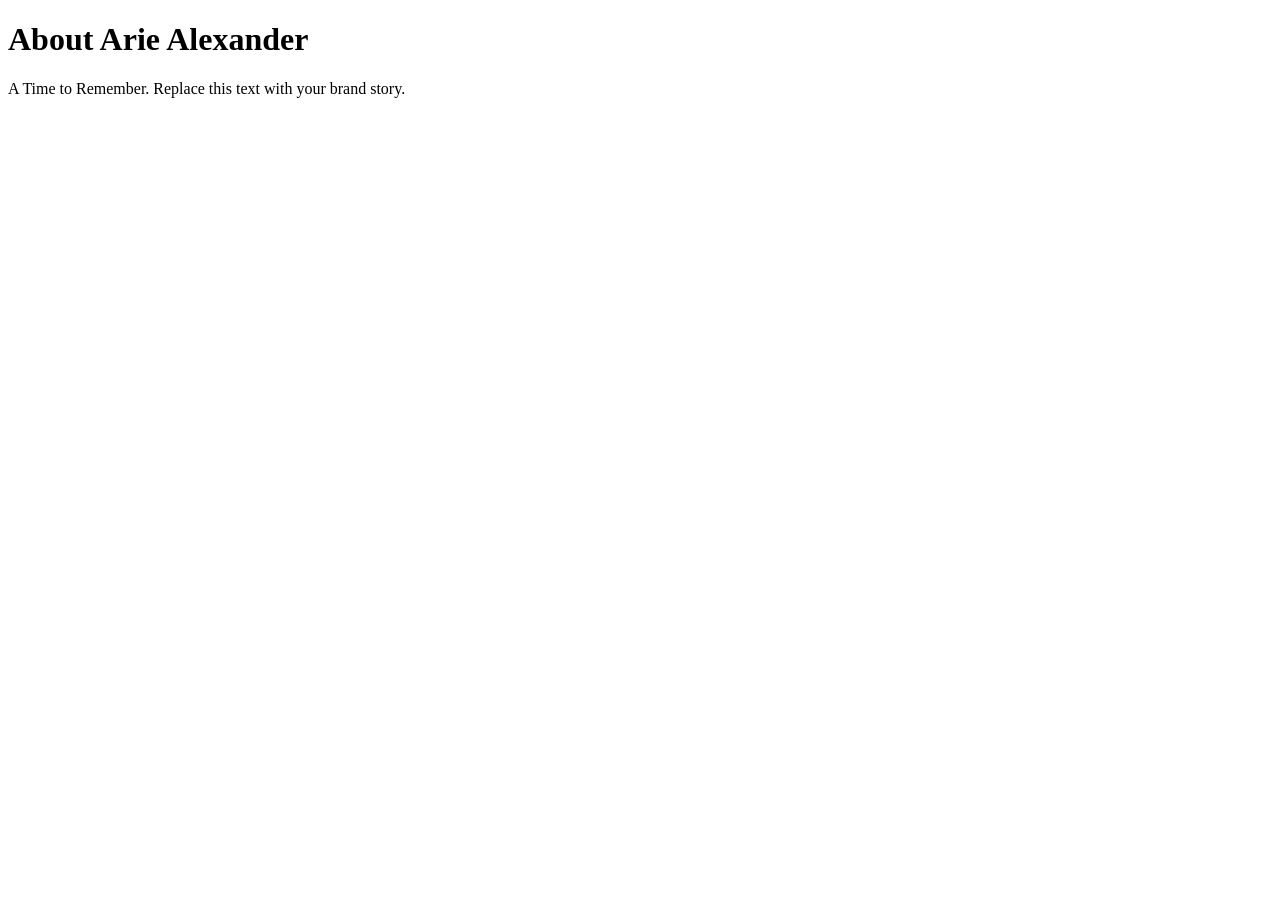
==== about.html @ d4bf246c "Add files via upload" ====
<!doctype html><html lang="en"><head><meta charset="utf-8"><meta name="viewport" content="width=device-width,initial-scale=1">
<title>Arie Alexander | A Time to Remember</title>
<meta name="description" content="Arie Alexander — A Time to Remember. Discover curated jewelry, charm sets, necklaces, bracelets, gift sets, and more.">
<meta property="og:type" content="website"><meta property="og:title" content="Arie Alexander | A Time to Remember"><meta property="og:description" content="Curated jewelry, charm sets, necklaces, bracelets, and gift sets."><meta property="og:image" content="assets/images/aa.JPEG"><meta name="twitter:card" content="summary_large_image">
<link rel="icon" href="assets/images/aa.JPEG"><link rel="preconnect" href="https://fonts.googleapis.com"><link rel="preconnect" href="https://fonts.gstatic.com" crossorigin>
<link href="https://fonts.googleapis.com/css2?family=Cormorant+Garamond:ital,wght@0,500;1,500&family=Jost:wght@400;500&display=swap" rel="stylesheet">
<link rel="stylesheet" href="assets/css/styles.css"></head><body data-page="about"><a class="btn" style="position:absolute;left:-999px" href="#main" onfocus="this.style.left='8px'">Skip to content</a><div id="site-header"></div><main id="main">
<div class="wrap narrow"><h1 class="serif">About Arie Alexander</h1><p>A Time to Remember. Replace this text with your brand story.</p></div>
</main><div id="site-footer"></div><script src="assets/js/products.js"></script><script src="assets/js/cart.js"></script><script src="assets/js/app.js"></script></body></html>
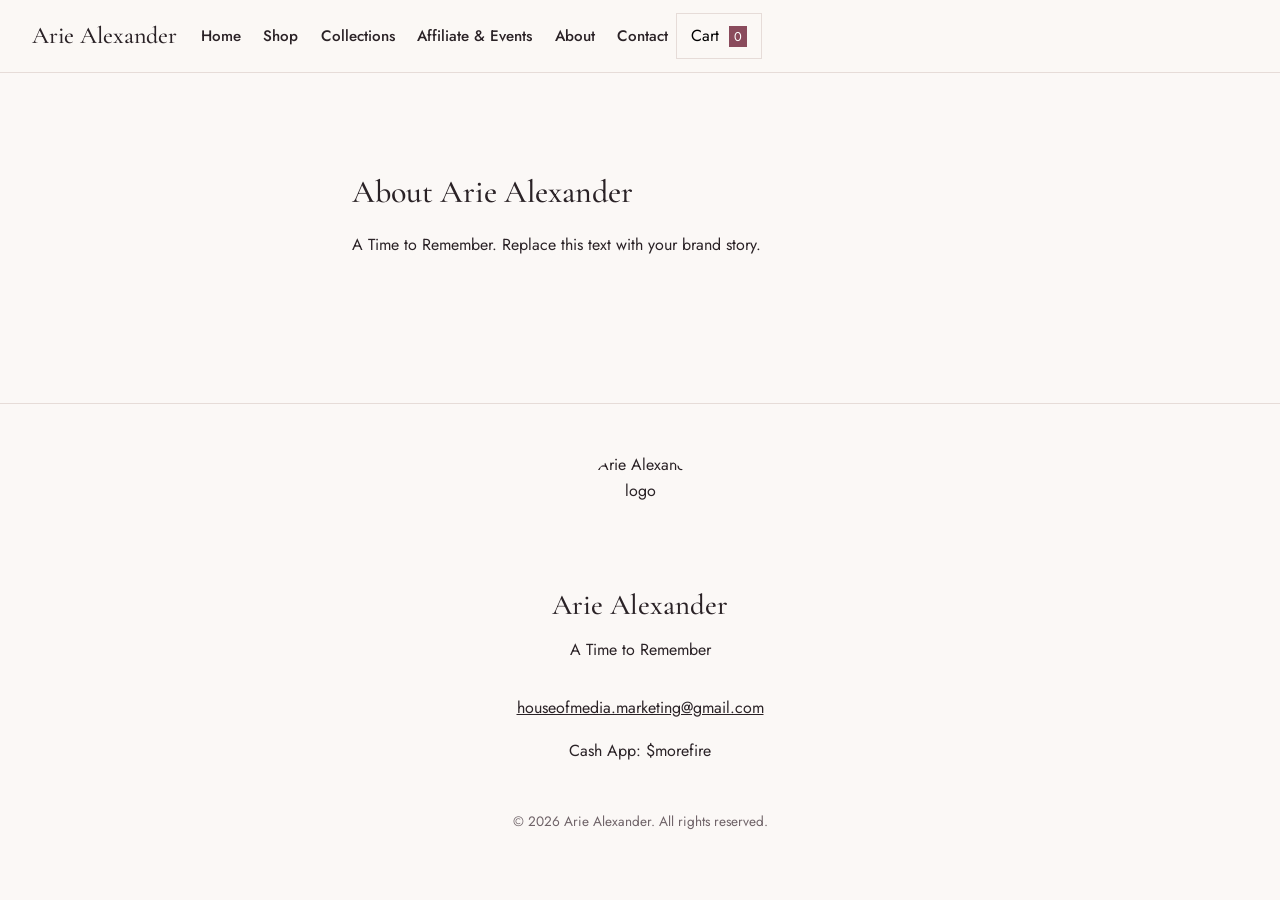
==== commit 754a9801: "Change Open Graph image and favicon to JPEG Updated Open Graph and favicon image references." ====
--- a/about.html
+++ b/about.html
@@ -1,8 +1,8 @@
 <!doctype html><html lang="en"><head><meta charset="utf-8"><meta name="viewport" content="width=device-width,initial-scale=1">
 <title>Arie Alexander | A Time to Remember</title>
 <meta name="description" content="Arie Alexander — A Time to Remember. Discover curated jewelry, charm sets, necklaces, bracelets, gift sets, and more.">
-<meta property="og:type" content="website"><meta property="og:title" content="Arie Alexander | A Time to Remember"><meta property="og:description" content="Curated jewelry, charm sets, necklaces, bracelets, and gift sets."><meta property="og:image" content="assets/images/aa.JPEG"><meta name="twitter:card" content="summary_large_image">
-<link rel="icon" href="assets/images/aa.JPEG"><link rel="preconnect" href="https://fonts.googleapis.com"><link rel="preconnect" href="https://fonts.gstatic.com" crossorigin>
+<meta property="og:type" content="website"><meta property="og:title" content="Arie Alexander | A Time to Remember"><meta property="og:description" content="Curated jewelry, charm sets, necklaces, bracelets, and gift sets."><meta property="og:image" content="assets/images/aa.jpg"><meta name="twitter:card" content="summary_large_image">
+<link rel="icon" href="assets/images/aa.jpg"><link rel="preconnect" href="https://fonts.googleapis.com"><link rel="preconnect" href="https://fonts.gstatic.com" crossorigin>
 <link href="https://fonts.googleapis.com/css2?family=Cormorant+Garamond:ital,wght@0,500;1,500&family=Jost:wght@400;500&display=swap" rel="stylesheet">
 <link rel="stylesheet" href="assets/css/styles.css"></head><body data-page="about"><a class="btn" style="position:absolute;left:-999px" href="#main" onfocus="this.style.left='8px'">Skip to content</a><div id="site-header"></div><main id="main">
 <div class="wrap narrow"><h1 class="serif">About Arie Alexander</h1><p>A Time to Remember. Replace this text with your brand story.</p></div>
--- a/assets/css/styles.css
+++ b/assets/css/styles.css
@@ -0,0 +1,44 @@
+:root{--bg:#fbf8f6;--ink:#2a2226;--mute:#6f6368;--rose:#8a4b5c;--line:#e6dcd8;--blush:#f1e4e2;--ease:cubic-bezier(.2,.7,.2,1)}
+*{box-sizing:border-box}html{scroll-behavior:smooth}
+body{margin:0;background:var(--bg);color:var(--ink);font:16px/1.65 "Jost",system-ui,sans-serif}
+.serif,h1,h2,h3{font-family:"Cormorant Garamond",Georgia,serif;font-weight:500;line-height:1.15}
+img{max-width:100%;display:block}a{color:inherit}
+:focus-visible{outline:2px solid var(--rose);outline-offset:3px}
+.hdr{position:sticky;top:0;z-index:30;display:flex;align-items:center;gap:.5rem;padding:.6rem 1rem;background:rgba(251,248,246,.95);border-bottom:1px solid var(--line)}
+.brand{font:500 1.5rem "Cormorant Garamond",serif;text-decoration:none;margin-right:auto}
+.icon{font:inherit;background:none;border:1px solid var(--line);padding:.55rem .9rem;min-height:44px;cursor:pointer}
+.count{display:inline-block;min-width:1.4em;text-align:center;background:var(--rose);color:#fff;font-size:.8rem;margin-left:.3rem}
+.nav{position:fixed;left:0;right:0;bottom:0;display:flex;flex-direction:column;background:var(--bg);padding:1rem 1.5rem 2rem;transform:translateY(105%);transition:transform .4s var(--ease);z-index:40;border-top:1px solid var(--line)}
+.nav.open{transform:none}.nav a{padding:.9rem 0;text-decoration:none;font:500 1.4rem "Cormorant Garamond",serif;border-bottom:1px solid var(--line)}
+.scrim{position:fixed;inset:0;background:rgba(42,34,38,.4);opacity:0;pointer-events:none;transition:opacity .3s;z-index:35}.scrim.on{opacity:1;pointer-events:auto}
+.drawer{position:fixed;top:0;right:0;bottom:0;width:min(420px,100%);background:var(--bg);z-index:50;padding:1rem 1.2rem;overflow:auto;transform:translateX(105%);transition:transform .4s var(--ease)}.drawer.open{transform:none}
+.dh{display:flex;justify-content:space-between;align-items:center}.line{display:grid;grid-template-columns:76px 1fr;gap:.9rem;padding:1rem 0;border-bottom:1px solid var(--line)}.line img{width:76px;height:76px;object-fit:cover}
+.qty{display:flex;gap:.6rem;align-items:center}.qty button:not(.link){width:36px;height:36px;border:1px solid var(--line);background:none;cursor:pointer}
+.link{background:none;border:0;text-decoration:underline;color:var(--rose);cursor:pointer;font:inherit}.sum{display:flex;justify-content:space-between;padding:.7rem 0}
+.btn{display:inline-block;font:500 .85rem "Jost",sans-serif;letter-spacing:.14em;text-transform:uppercase;text-decoration:none;text-align:center;background:var(--ink);color:#fff;border:1px solid var(--ink);padding:.9rem 1.5rem;min-height:46px;cursor:pointer;transition:transform .2s,background .3s}
+.btn:hover{background:var(--rose);border-color:var(--rose)}.btn:active{transform:scale(.97)}.btn.ghost{background:none;color:var(--ink)}.btn.ghost:hover{color:#fff}.btn:disabled{opacity:.5;cursor:not-allowed}
+.hero{position:relative;min-height:88svh;display:grid;align-items:end;overflow:hidden;color:#fff}
+.hero>img{position:absolute;inset:0;width:100%;height:100%;object-fit:cover;animation:drift 18s ease-in-out infinite alternate}
+.hero::after{content:"";position:absolute;inset:0;background:linear-gradient(to top,rgba(30,20,24,.7),rgba(30,20,24,.05) 60%)}
+.hero .in{position:relative;z-index:2;padding:2rem 1.25rem 3rem;max-width:42rem;animation:rise 1.4s var(--ease) both}
+.hero h1{font-size:clamp(2.6rem,11vw,5.5rem);letter-spacing:.06em;margin:0}.hero p{font:italic 1.5rem "Cormorant Garamond",serif;margin:.3rem 0 1.5rem}.hero .btn.ghost{color:#fff;border-color:#fff}.hero .btn:not(.ghost){background:#fff;color:var(--ink);border-color:#fff}
+.cta{display:flex;flex-wrap:wrap;gap:.7rem}
+@keyframes drift{from{transform:scale(1.04)}to{transform:scale(1.12) translate(-1%,-1%)}}@keyframes rise{from{opacity:0;transform:translateY(18px) scale(.98)}to{opacity:1;transform:none}}
+section,.wrap{padding:3.5rem 1.25rem;max-width:76rem;margin:0 auto}h2{font-size:clamp(1.9rem,6vw,2.8rem);margin:0 0 1.5rem}
+.grid{display:grid;grid-template-columns:repeat(2,1fr);gap:1rem}
+.card{background:#fff;border:1px solid var(--line);transition:transform .35s var(--ease),box-shadow .35s}.card:hover{transform:translateY(-4px);box-shadow:0 12px 28px rgba(60,30,40,.08)}
+.ph{display:block;position:relative;aspect-ratio:1;overflow:hidden}.ph img,.cc img,.big-img{width:100%;height:100%;object-fit:cover}.ph img{transition:transform .8s var(--ease)}.card:hover .ph img{transform:scale(1.04)}
+.badge{position:absolute;top:.6rem;left:.6rem;background:#fff;border:1px solid var(--ink);font-size:.75rem;padding:.1rem .6rem}
+.ci{padding:.8rem}.ci h3{font-size:1.3rem;margin:.1rem 0}.ci h3 a{text-decoration:none}.cat{color:var(--mute);font-size:.85rem;margin:0}.pr{margin:.2rem 0 .8rem}.ci .btn{width:100%;padding:.75rem .5rem}
+.cc{position:relative;display:block;aspect-ratio:4/5;overflow:hidden;color:#fff;text-decoration:none}.cc img{transition:transform .9s var(--ease)}.cc:hover img{transform:scale(1.05)}
+.cc span{position:absolute;inset:auto 0 0;padding:2.5rem 1rem 1rem;background:linear-gradient(to top,rgba(30,20,24,.75),transparent);font-size:.9rem}.cc b{display:block;font-size:1.5rem}
+.split{display:grid;gap:1.5rem}.split img{width:100%;height:100%;object-fit:cover;max-height:520px}.alt{background:var(--blush);max-width:none}.alt>div{max-width:76rem;margin:auto}
+.reveal{opacity:0;transform:translateY(22px);transition:opacity .9s var(--ease),transform .9s var(--ease);transition-delay:calc(var(--i,0)*90ms)}.reveal.in{opacity:1;transform:none}
+.filters{display:flex;gap:.5rem;overflow-x:auto;padding-bottom:.5rem;margin-bottom:1.5rem}.filters a{white-space:nowrap;padding:.5rem 1rem;border:1px solid var(--line);text-decoration:none}.filters a[aria-current]{background:var(--ink);color:#fff;font-weight:500}
+#detail{display:grid;gap:1.5rem}.big-img{aspect-ratio:1}.ql{display:block;margin:1rem 0}input,textarea{font:inherit;width:100%;padding:.8rem;border:1px solid var(--mute);background:#fff;margin:.25rem 0 1rem}.ql input{width:5rem}
+label{display:block;font-size:.9rem}.narrow{max-width:40rem}.empty{color:var(--mute)}.small{font-size:.85rem;color:var(--mute)}
+.ftr{display:grid;gap:1rem;justify-items:center;text-align:center;padding:3rem 1.25rem;border-top:1px solid var(--line);margin-top:3rem}.ftr img{border-radius:50%;object-fit:cover}.big{font-size:1.8rem;margin:0}
+@media(min-width:760px){.hdr{padding:.8rem 2rem}.nav{position:static;flex-direction:row;gap:1.4rem;padding:0;transform:none;border:0;background:none}.nav a{font:500 .95rem "Jost",sans-serif;border:0;padding:.3rem 0}.menu{display:none}.brand{margin-right:1rem}
+.grid{grid-template-columns:repeat(3,1fr);gap:1.5rem}.split{grid-template-columns:1fr 1fr;align-items:center}#detail{grid-template-columns:1fr 1fr;gap:3rem}.hero .in{padding:3rem 4rem 4rem}section,.wrap{padding:5rem 2rem}}
+@media(min-width:1200px){.grid.four{grid-template-columns:repeat(4,1fr)}}
+@media(prefers-reduced-motion:reduce){*,*::before,*::after{animation:none!important;transition:none!important;scroll-behavior:auto!important}.reveal{opacity:1;transform:none}}
